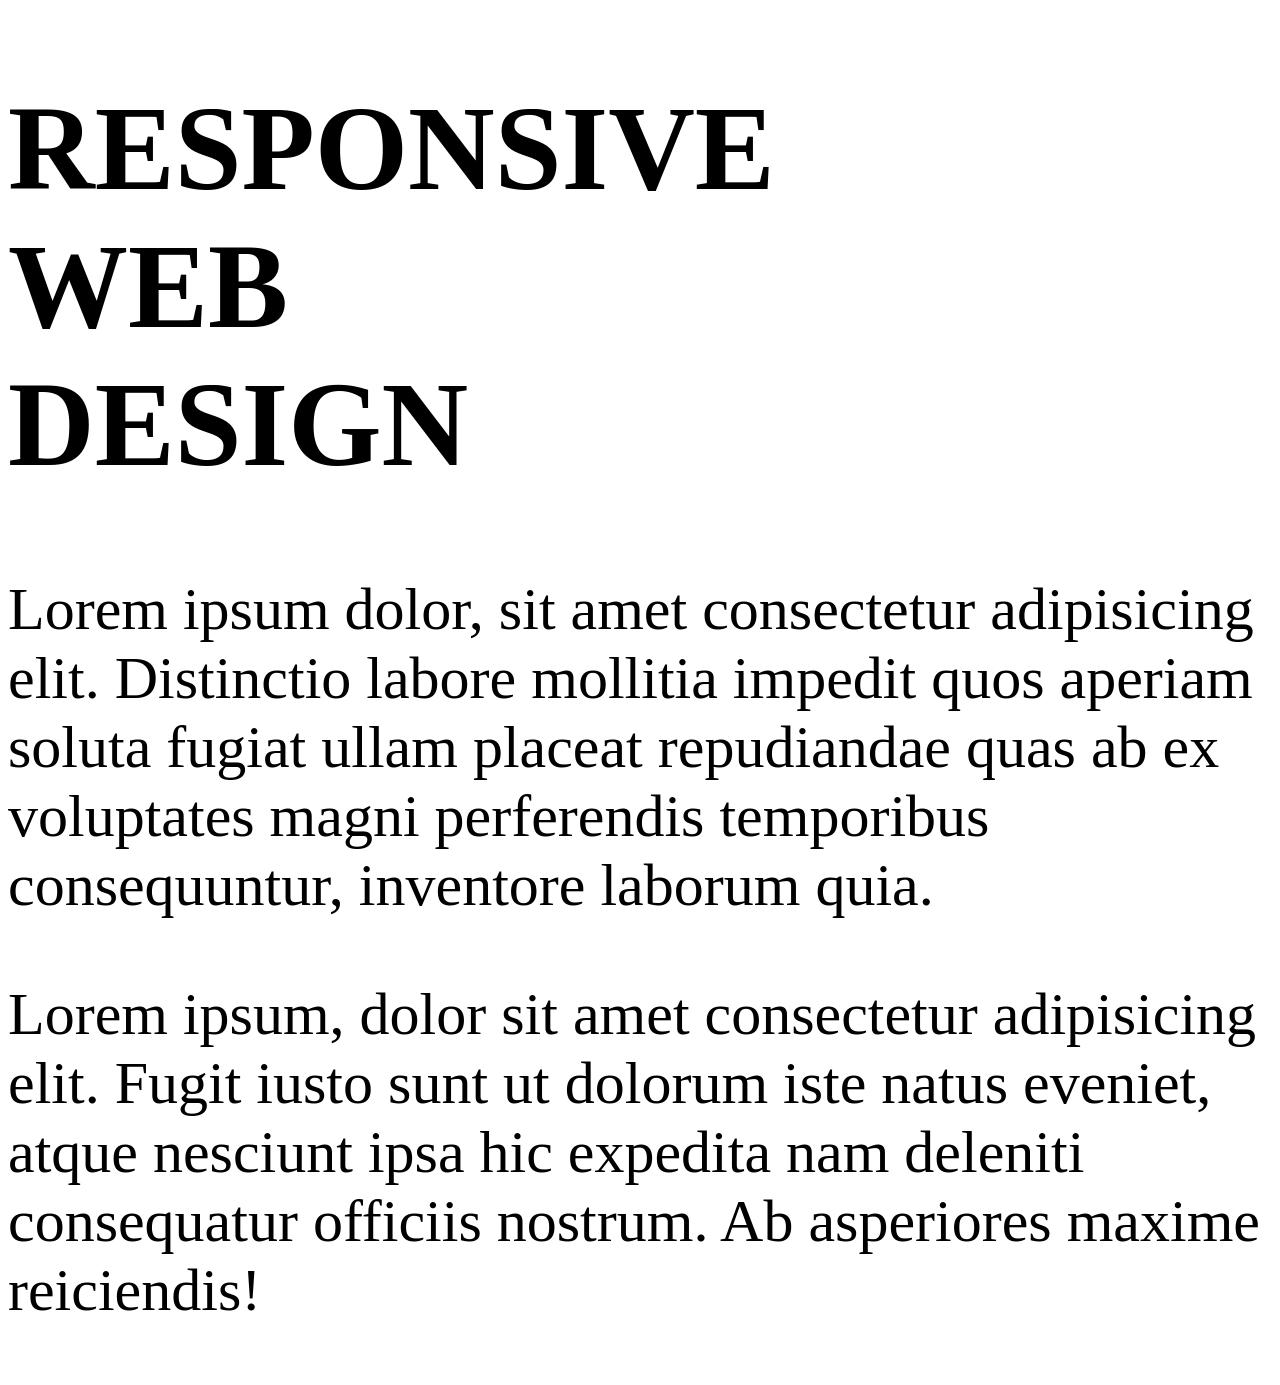
==== RESPONSIVE/index.html @ c3d5add2 "Formulaire, balises generiques et balises semantiques" ====
<!doctype html>
<html lang="en">
  <head>
    <meta charset="UTF-8" />
    <meta name="viewport" content="width=device-width, initial-scale=1.0">
    <title>Document</title>
  </head>
  <body>
    <style>
        body{
            font-size: 60px;
        }
        h1{
            width: 1vh;
        }
       
    </style>
    <h1>RESPONSIVE WEB DESIGN</h1>
    <p>
      Lorem ipsum dolor, sit amet consectetur adipisicing elit. Distinctio
      labore mollitia impedit quos aperiam soluta fugiat ullam placeat
      repudiandae quas ab ex voluptates magni perferendis temporibus
      consequuntur, inventore laborum quia.
    </p>
    <p>
      Lorem ipsum, dolor sit amet consectetur adipisicing elit. Fugit iusto sunt
      ut dolorum iste natus eveniet, atque nesciunt ipsa hic expedita nam
      deleniti consequatur officiis nostrum. Ab asperiores maxime reiciendis!
    </p>
  </body>
</html>
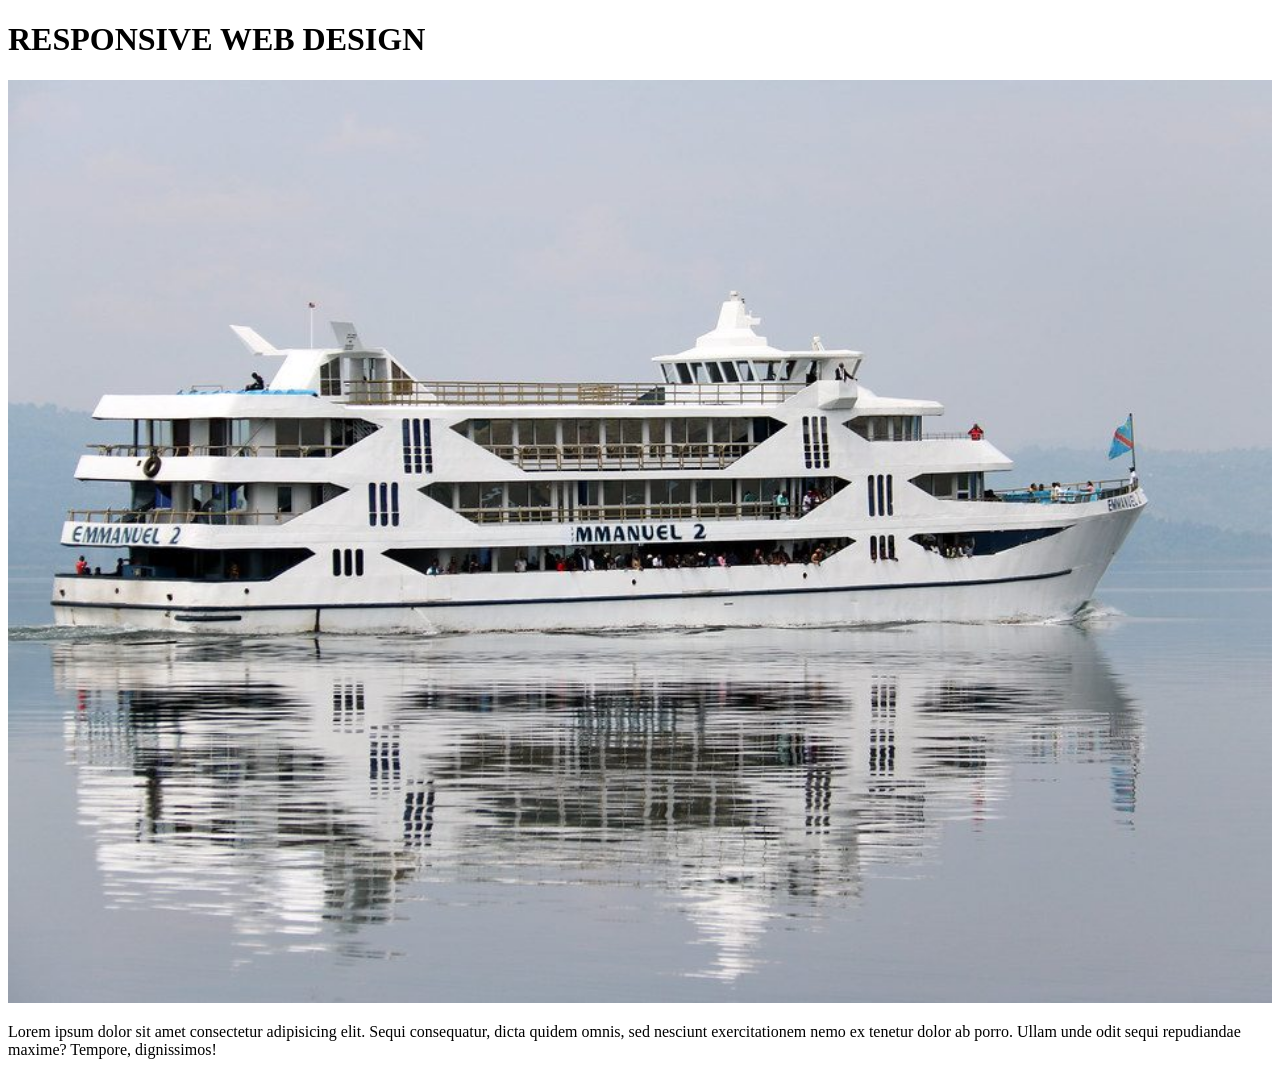
==== commit 42d19238: "notions du CSS" ====
--- a/RESPONSIVE/index.html
+++ b/RESPONSIVE/index.html
@@ -3,20 +3,13 @@
   <head>
     <meta charset="UTF-8" />
     <meta name="viewport" content="width=device-width, initial-scale=1.0">
+    <link rel="stylesheet" href="style.css">
     <title>Document</title>
   </head>
   <body>
-    <style>
-        body{
-            font-size: 60px;
-        }
-        h1{
-            width: 1vh;
-        }
-       
-    </style>
     <h1>RESPONSIVE WEB DESIGN</h1>
-    <p>
+    <img src="./bateaux.jpg" alt="bateaux image">
+    <!-- <p>
       Lorem ipsum dolor, sit amet consectetur adipisicing elit. Distinctio
       labore mollitia impedit quos aperiam soluta fugiat ullam placeat
       repudiandae quas ab ex voluptates magni perferendis temporibus
@@ -26,6 +19,12 @@
       Lorem ipsum, dolor sit amet consectetur adipisicing elit. Fugit iusto sunt
       ut dolorum iste natus eveniet, atque nesciunt ipsa hic expedita nam
       deleniti consequatur officiis nostrum. Ab asperiores maxime reiciendis!
-    </p>
+    </p> -->
+    <div class="card">
+      <p>Lorem ipsum dolor sit amet consectetur adipisicing elit. Sequi consequatur, 
+        dicta quidem omnis, sed nesciunt exercitationem nemo ex tenetur dolor ab porro. 
+        Ullam unde odit sequi repudiandae maxime? Tempore, dignissimos!
+      </p>
+    </div>
   </body>
 </html>
--- a/RESPONSIVE/style.css
+++ b/RESPONSIVE/style.css
@@ -0,0 +1,45 @@
+img {
+    width: 100%;
+    height: auto;
+}
+
+.services{
+    display: flex;
+}
+
+.services-grid{
+    display: grid;
+}
+
+/* .card{
+    width: 100%;
+}
+p{
+    font-size: 20px;
+}
+
+@media (max-width: 840px){
+    img{
+        width: 100%;
+    }
+    h1{
+        color: red;
+    }
+    /* body{
+        background-color: beige;
+    } */
+
+@media (max-width:925px){
+   .services{
+    flex-direction: column;
+   }
+
+   .services-grid{
+    grid-template-columns: repeat(4.1fr);
+   }
+
+   /* pour adapter le grid au telephone */
+   .services-grid{
+    grid-template-columns: repeat(1fr);
+   }
+}
